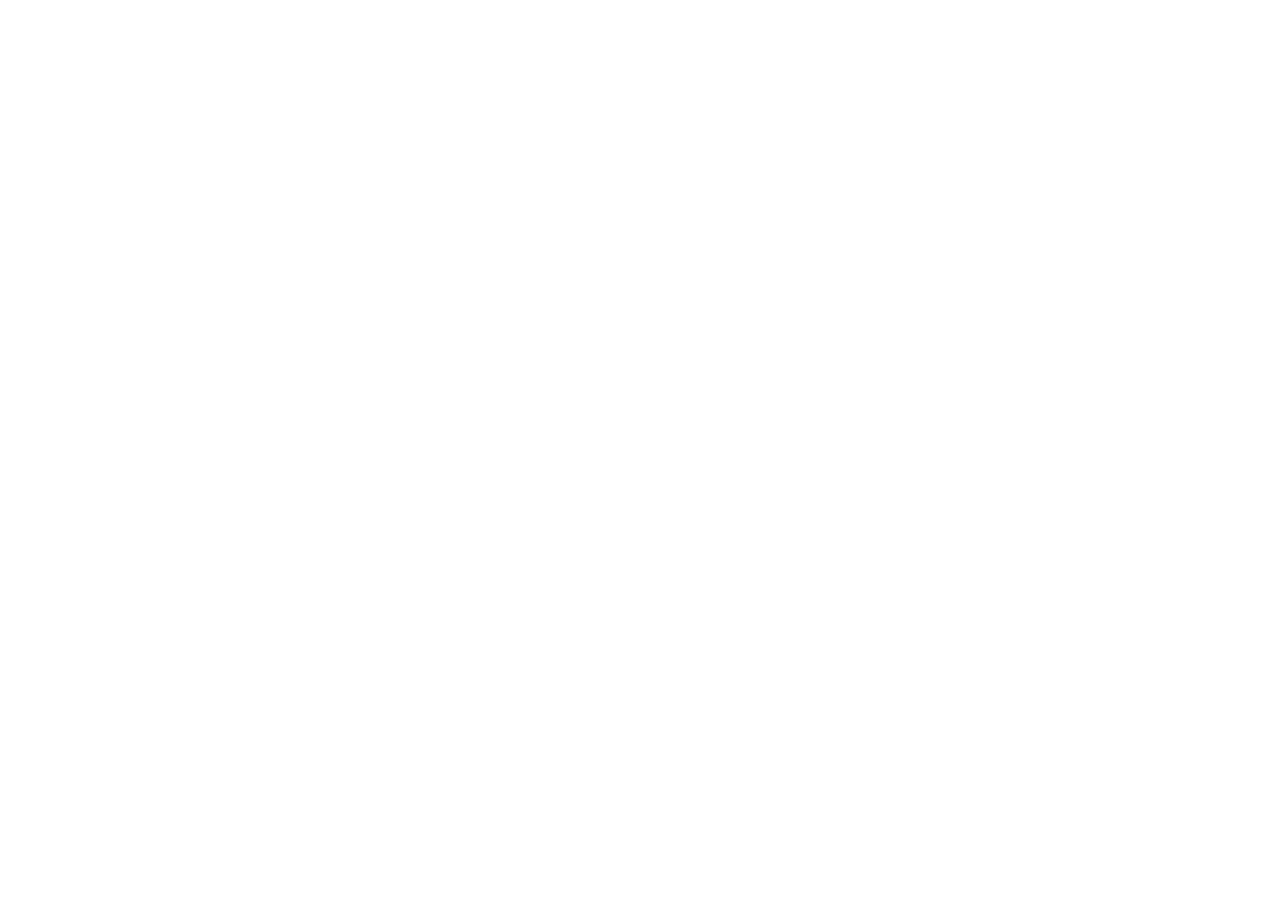
==== red_green.html @ 597db4b7 "adding html,css and js file" ====
<!DOCTYPE html>
<html lang="en">
<head>
    <meta charset="UTF-8">
    <meta http-equiv="X-UA-Compatible" content="IE=edge">
    <meta name="viewport" content="width=device-width, initial-scale=1.0">
    <title>Document</title>
</head>
<body>
    
</body>
</html>
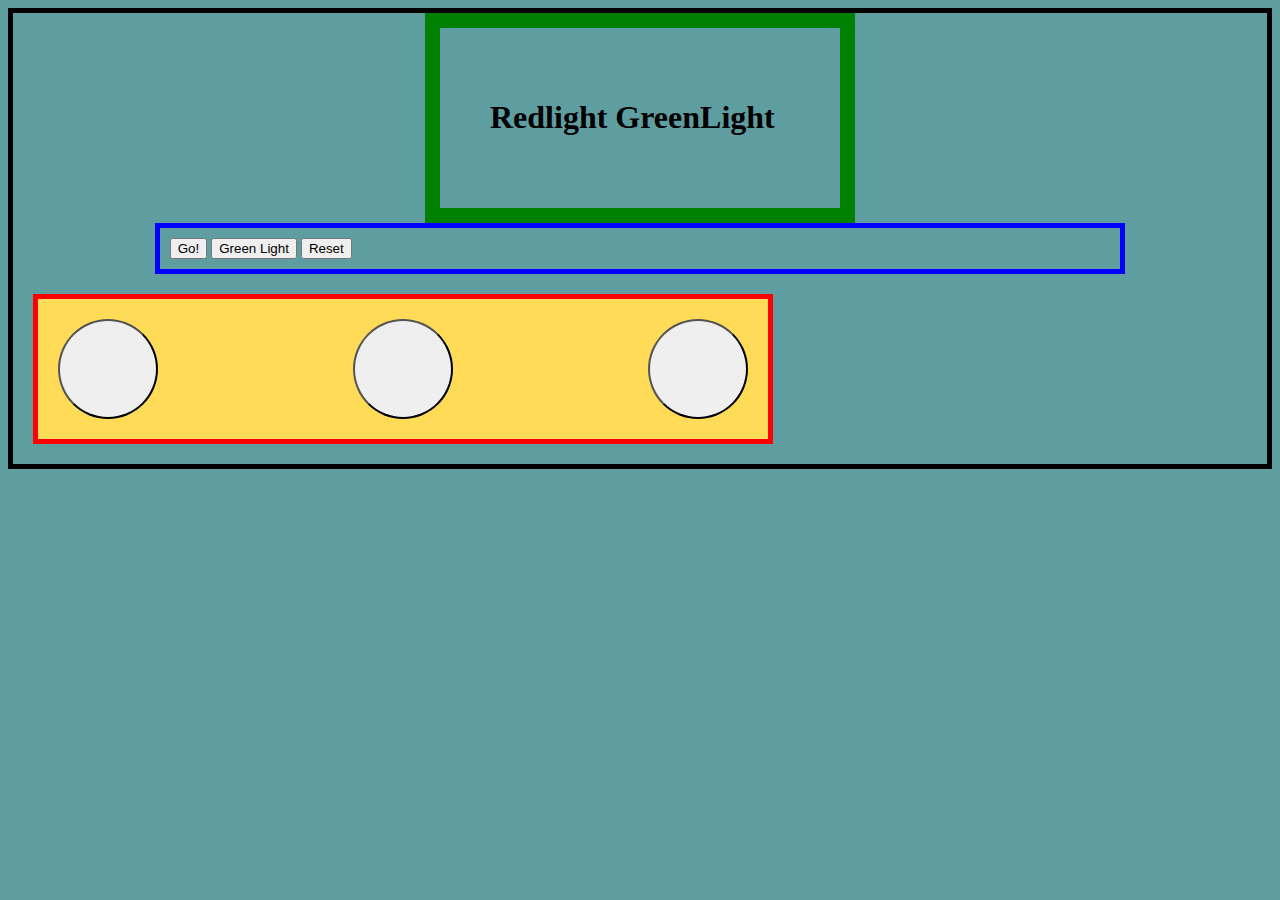
==== commit ee9f9a9e: "day1 update html need js logic" ====
--- a/red_green.html
+++ b/red_green.html
@@ -4,9 +4,29 @@
     <meta charset="UTF-8">
     <meta http-equiv="X-UA-Compatible" content="IE=edge">
     <meta name="viewport" content="width=device-width, initial-scale=1.0">
-    <title>Document</title>
+    <script src="red_green.js"></script>
+    <link rel="stylesheet" href="style.css"> 
+    <title>🔴🟢🟡</title>
 </head>
 <body>
+    <div id="title">
+        <h1> Redlight GreenLight</h1> 
+       
+    </div>
+
+    <div id="buttons">
+        <button id="go"> Go!</button>
+        <button id="green">Green Light</button>
+       <button id="reset">Reset</button>
+    </div>
+
+    <div id="lights">
+       
+        <input id="c1" class="circle" type="button">
+        <input id="c2" class="circle" type="button">
+        <input id="c3" class="circle" type="button">
+        
+    </div>
     
 </body>
 </html>--- a/style.css
+++ b/style.css
@@ -0,0 +1,50 @@
+body{
+    background-color: cadetblue;
+    border: 5px solid black;
+}
+
+div{
+    width: 300px;
+    border: 15px solid green;
+    padding: 50px;
+    margin: auto;
+    
+    
+}
+
+#buttons{
+    border: 5px solid blue;
+    align-items: center;
+    margin: auto;
+    width: 75%;
+    padding: 10px;
+}
+
+#lights{
+    background-color:#FFDB58 ;
+    border: 5px solid red;
+    width: 55%;
+    height:auto;
+    padding: 20px;
+    margin: 20px;
+    display:flex;
+    flex-direction: row;
+    justify-content: space-between;
+}
+
+.circle {
+    border-radius: 50%;
+    width: 100px;
+    height: 100px;
+    /* background-color: blueviolet; */
+    animation:blink 600ms infinite alternate;
+}
+
+/* .blink{
+    animation:blink 600ms infinite alternate;
+} */
+
+@keyframes blink {
+    from { opacity:1; }
+    to { opacity:0; }
+};
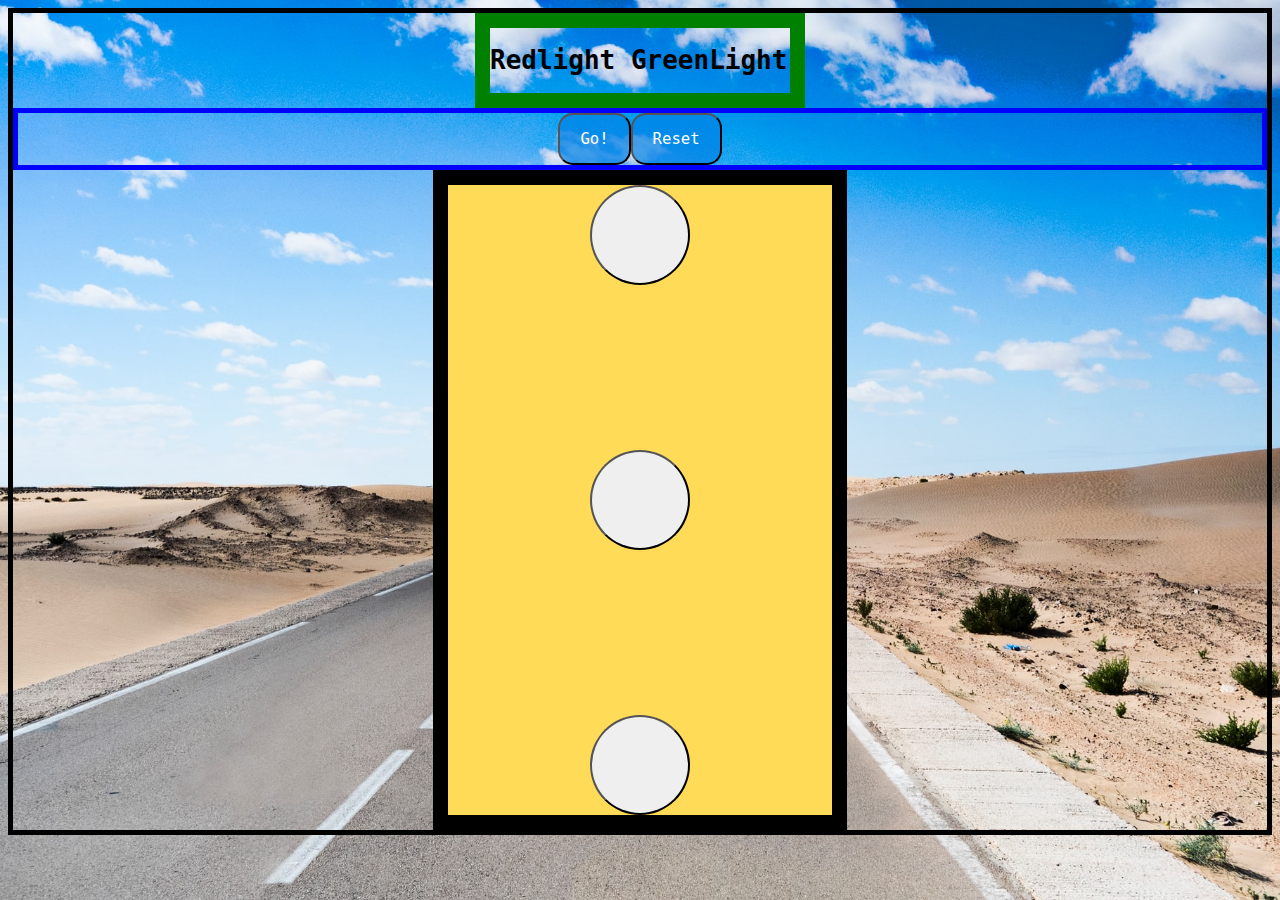
==== commit 88c4c606: "day2 changed css, startted array" ====
--- a/red_green.html
+++ b/red_green.html
@@ -9,22 +9,23 @@
     <title>🔴🟢🟡</title>
 </head>
 <body>
+    
     <div id="title">
         <h1> Redlight GreenLight</h1> 
-       
+       <h2 id="scoreBoard"></h2>
     </div>
 
     <div id="buttons">
-        <button id="go"> Go!</button>
-        <button id="green">Green Light</button>
-       <button id="reset">Reset</button>
+        <button id="go" onclick="goPressed()" > Go!</button>
+        <button id="reset" onclick="resetPressed()" > Reset</button>
     </div>
 
     <div id="lights">
        
-        <input id="c1" class="circle" type="button">
-        <input id="c2" class="circle" type="button">
-        <input id="c3" class="circle" type="button">
+        <input type="button" class="circle" id="c1" onclick="circleClicked()"  />
+        <input type="button" class="circle" id="c2" onclick="circleClicked()" />
+        <input type="button" class="circle" id="c3" onclick="circleClicked()" />
+       
         
     </div>
     
--- a/style.css
+++ b/style.css
@@ -1,34 +1,63 @@
 body{
     background-color: cadetblue;
     border: 5px solid black;
+    background-image: url(redLight_Images/magnezis-magnestic-KUQEo74BgPs-unsplash.jpg);
+    background-repeat: no-repeat;
+    background-attachment: fixed;
+    background-size: cover;
+    font-family: monospace;
 }
 
 div{
     width: 300px;
     border: 15px solid green;
-    padding: 50px;
+    padding: auto;
     margin: auto;
     
     
 }
+#reset, #go{
+    color:white;
+    background-color:rgba(1, 129, 230, .7);
+    padding: 15px 20px;
+    border-radius: 15px;
+    font-size: larger;
+    font-family: monospace;
+    /* align-content: space-between;
+    justify-content: space-between; */
 
+}
+
+#reset:hover{
+    background-color: red;
+}
+
+#go:hover{
+    background-color: green;
+}
+
+#lights, 
 #buttons{
     border: 5px solid blue;
-    align-items: center;
+    display: flex;
+    align-content:space-around;
+    justify-content: center;
     margin: auto;
-    width: 75%;
-    padding: 10px;
+    width: auto;
+    padding: auto;
+    margin:auto;
 }
 
 #lights{
     background-color:#FFDB58 ;
-    border: 5px solid red;
-    width: 55%;
-    height:auto;
-    padding: 20px;
-    margin: 20px;
+    border: 15px solid black;
+    width: 30vw;
+    height:70vh;
+    padding: auto;
+    margin: auto;
     display:flex;
-    flex-direction: row;
+    align-items: center;
+    flex-direction: column;
     justify-content: space-between;
 }
 
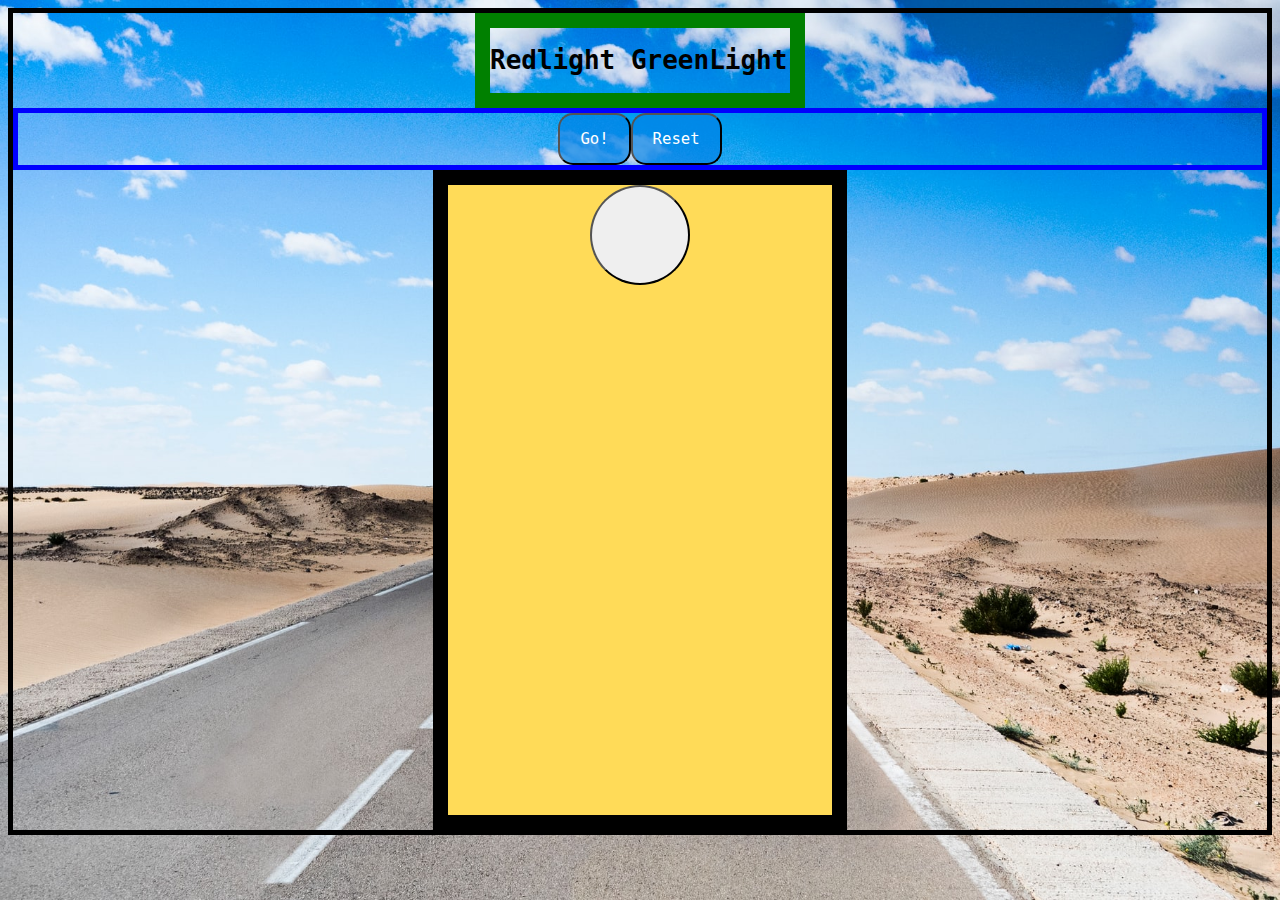
==== commit 73b73eda: "added set interval and css" ====
--- a/red_green.html
+++ b/red_green.html
@@ -12,7 +12,8 @@
     
     <div id="title">
         <h1> Redlight GreenLight</h1> 
-       <h2 id="scoreBoard"></h2>
+       <h2 id="scoreBoard" class="points" ></h2>
+       <h2 id="speedingTicket"></h2>
     </div>
 
     <div id="buttons">
@@ -21,12 +22,9 @@
     </div>
 
     <div id="lights">
-       
-        <input type="button" class="circle" id="c1" onclick="circleClicked()"  />
-        <input type="button" class="circle" id="c2" onclick="circleClicked()" />
-        <input type="button" class="circle" id="c3" onclick="circleClicked()" />
-       
-        
+        <button class="circle" id="c1" onclick="circleClicked()"></button>
+        <!-- <input type="button" class="circle" id="c2" onclick="circleClicked()" />
+        <input type="button" class="circle" id="c3" onclick="circleClicked()" />  -->
     </div>
     
 </body>
--- a/style.css
+++ b/style.css
@@ -66,7 +66,7 @@
     width: 100px;
     height: 100px;
     /* background-color: blueviolet; */
-    animation:blink 600ms infinite alternate;
+    animation:blink 200ms infinite alternate;
 }
 
 /* .blink{
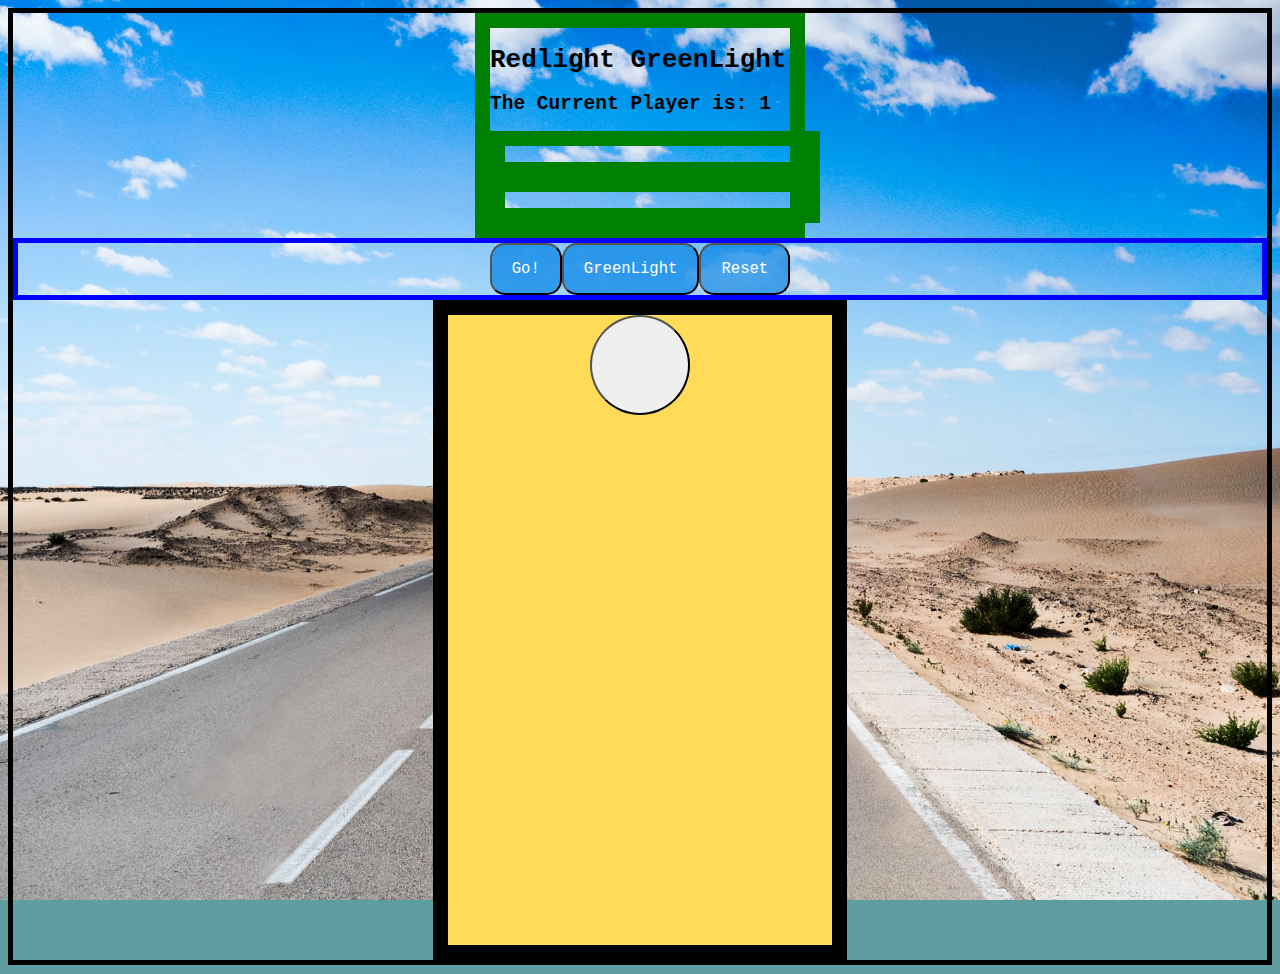
==== commit aa09219d: "added counter, fixed buttons, sepatade circle and green button" ====
--- a/red_green.html
+++ b/red_green.html
@@ -4,7 +4,7 @@
     <meta charset="UTF-8">
     <meta http-equiv="X-UA-Compatible" content="IE=edge">
     <meta name="viewport" content="width=device-width, initial-scale=1.0">
-    <script src="red_green.js"></script>
+    <script src="red_green.js" defer></script>
     <link rel="stylesheet" href="style.css"> 
     <title>🔴🟢🟡</title>
 </head>
@@ -12,17 +12,29 @@
     
     <div id="title">
         <h1> Redlight GreenLight</h1> 
-       <h2 id="scoreBoard" class="points" ></h2>
-       <h2 id="speedingTicket"></h2>
+       
+        <h2> The Current Player is: <span id="currentPlayer">1</span></h2>
+       
+        <div id="total">
+       <h2 id="add" class="player1points" class="player2points"></h2>
+       </div>
+      
+       <div>
+        <h2 id="speedingTicket" class="player1tix" class="player2tix"></h2>
+       </div>
+      
     </div>
+    
 
     <div id="buttons">
         <button id="go" onclick="goPressed()" > Go!</button>
+        <button id="greenLight" onclick="greenPressed()" > GreenLight</button>
         <button id="reset" onclick="resetPressed()" > Reset</button>
     </div>
 
     <div id="lights">
-        <button class="circle" id="c1" onclick="circleClicked()"></button>
+        <button class="circle" id="c1" ></button>
+        <!-- onclick="circleClicked()" -->
         <!-- <input type="button" class="circle" id="c2" onclick="circleClicked()" />
         <input type="button" class="circle" id="c3" onclick="circleClicked()" />  -->
     </div>
--- a/style.css
+++ b/style.css
@@ -16,15 +16,14 @@
     
     
 }
-#reset, #go{
+#reset, #go, #greenLight{
     color:white;
     background-color:rgba(1, 129, 230, .7);
     padding: 15px 20px;
     border-radius: 15px;
     font-size: larger;
     font-family: monospace;
-    /* align-content: space-between;
-    justify-content: space-between; */
+   
 
 }
 
@@ -36,17 +35,23 @@
     background-color: green;
 }
 
+/* <img src="./redLight_Images/checkerboard.png" /> */
+#greenLight:hover{
+    background-color: green;
+}
+
 #lights, 
 #buttons{
     border: 5px solid blue;
     display: flex;
     align-content:space-around;
     justify-content: center;
-    margin: auto;
     width: auto;
     padding: auto;
     margin:auto;
 }
+
+ 
 
 #lights{
     background-color:#FFDB58 ;
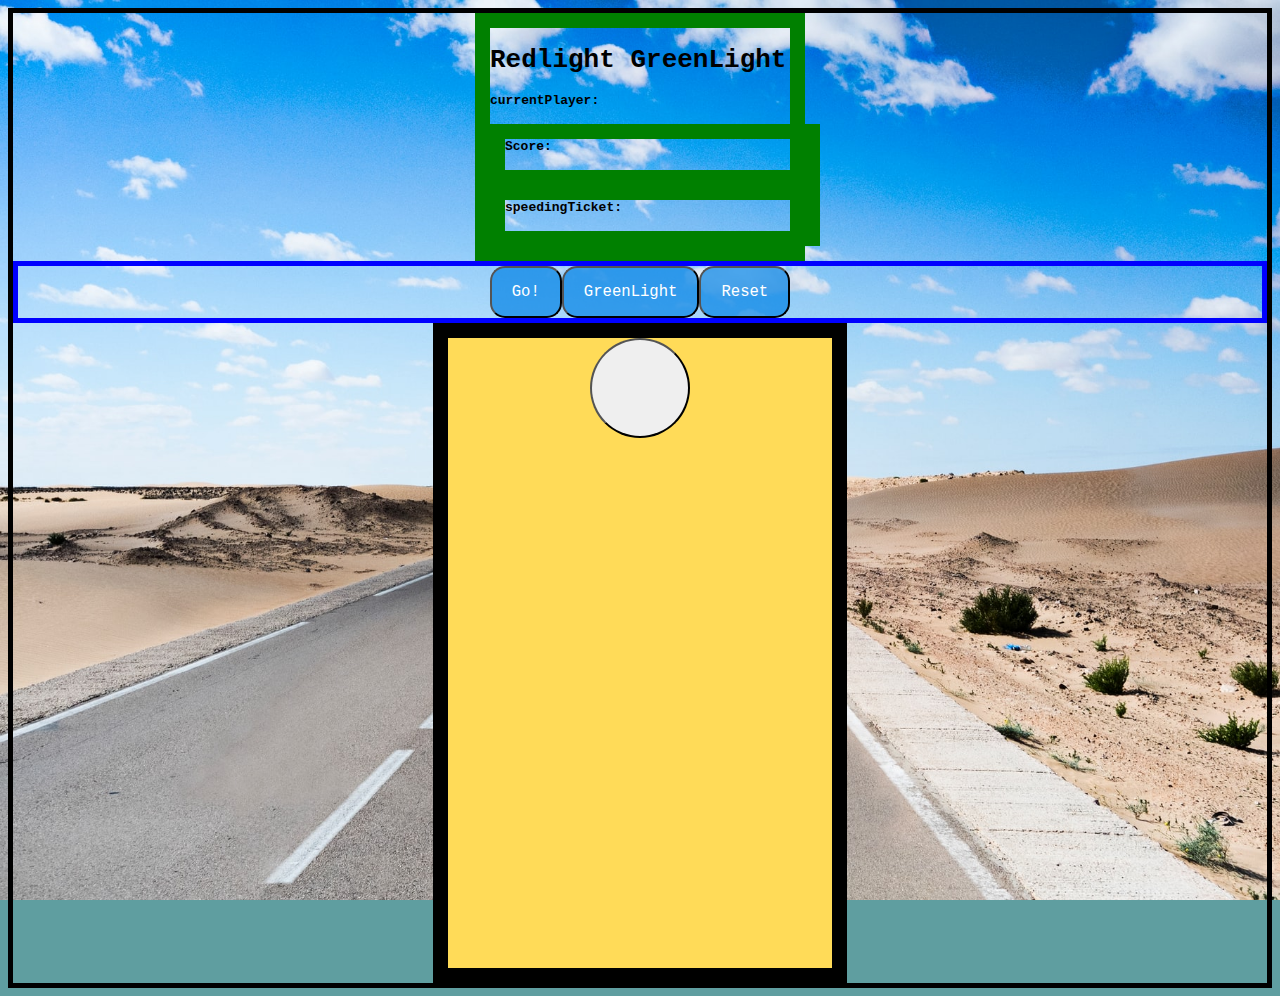
==== commit 09b1bd8a: "adding point counter,timeInterval,connect circle to counter" ====
--- a/red_green.html
+++ b/red_green.html
@@ -11,16 +11,18 @@
 <body>
     
     <div id="title">
-        <h1> Redlight GreenLight</h1> 
-       
-        <h2> The Current Player is: <span id="currentPlayer">1</span></h2>
+         <h1> Redlight GreenLight</h1> 
+        <strong>currentPlayer: </strong>
+        <h2 id="currentPlayer" ></h2>
        
         <div id="total">
-       <h2 id="add" class="player1points" class="player2points"></h2>
-       </div>
+        <strong>Score: </strong>
+        <h2 id="add"></h2>
+        </div>
       
        <div>
-        <h2 id="speedingTicket" class="player1tix" class="player2tix"></h2>
+        <strong>speedingTicket: </strong>
+        <h2 id="speedingTicket"></h2>
        </div>
       
     </div>
@@ -34,7 +36,7 @@
 
     <div id="lights">
         <button class="circle" id="c1" ></button>
-        <!-- onclick="circleClicked()" -->
+        
         <!-- <input type="button" class="circle" id="c2" onclick="circleClicked()" />
         <input type="button" class="circle" id="c3" onclick="circleClicked()" />  -->
     </div>
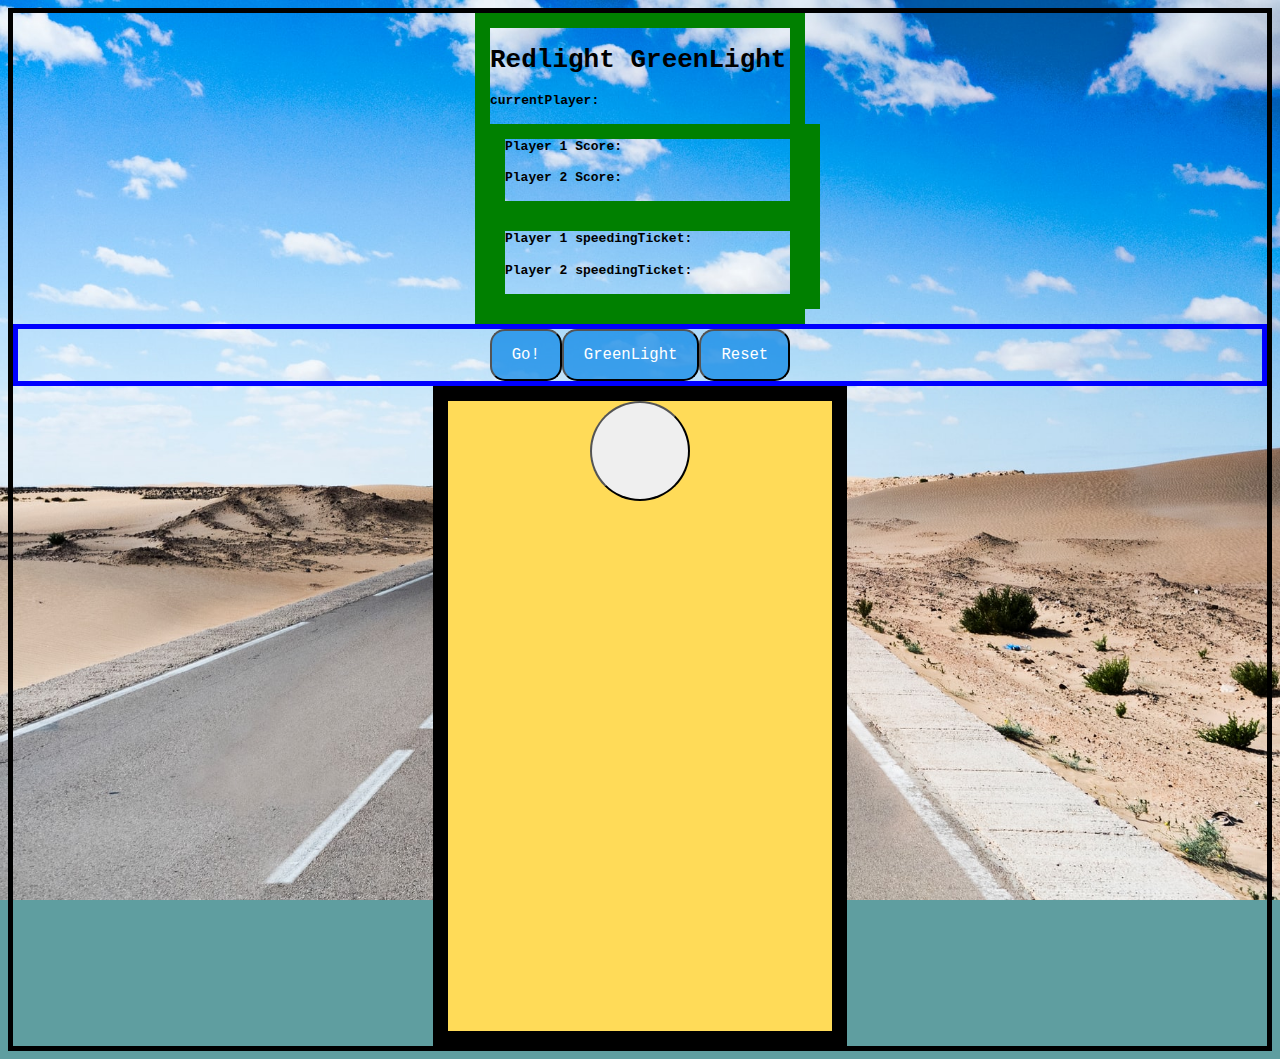
==== commit c0e19051: "player 2 switch and readme" ====
--- a/red_green.html
+++ b/red_green.html
@@ -16,13 +16,17 @@
         <h2 id="currentPlayer" ></h2>
        
         <div id="total">
-        <strong>Score: </strong>
+        <strong>Player 1 Score: </strong>
         <h2 id="add"></h2>
+        <strong>Player 2 Score: </strong>
+        <h2 id="add2"></h2>
         </div>
       
        <div>
-        <strong>speedingTicket: </strong>
+        <strong>Player 1 speedingTicket: </strong>
         <h2 id="speedingTicket"></h2>
+        <strong>Player 2 speedingTicket: </strong>
+        <h2 id="speedingTicket2"></h2>
        </div>
       
     </div>
